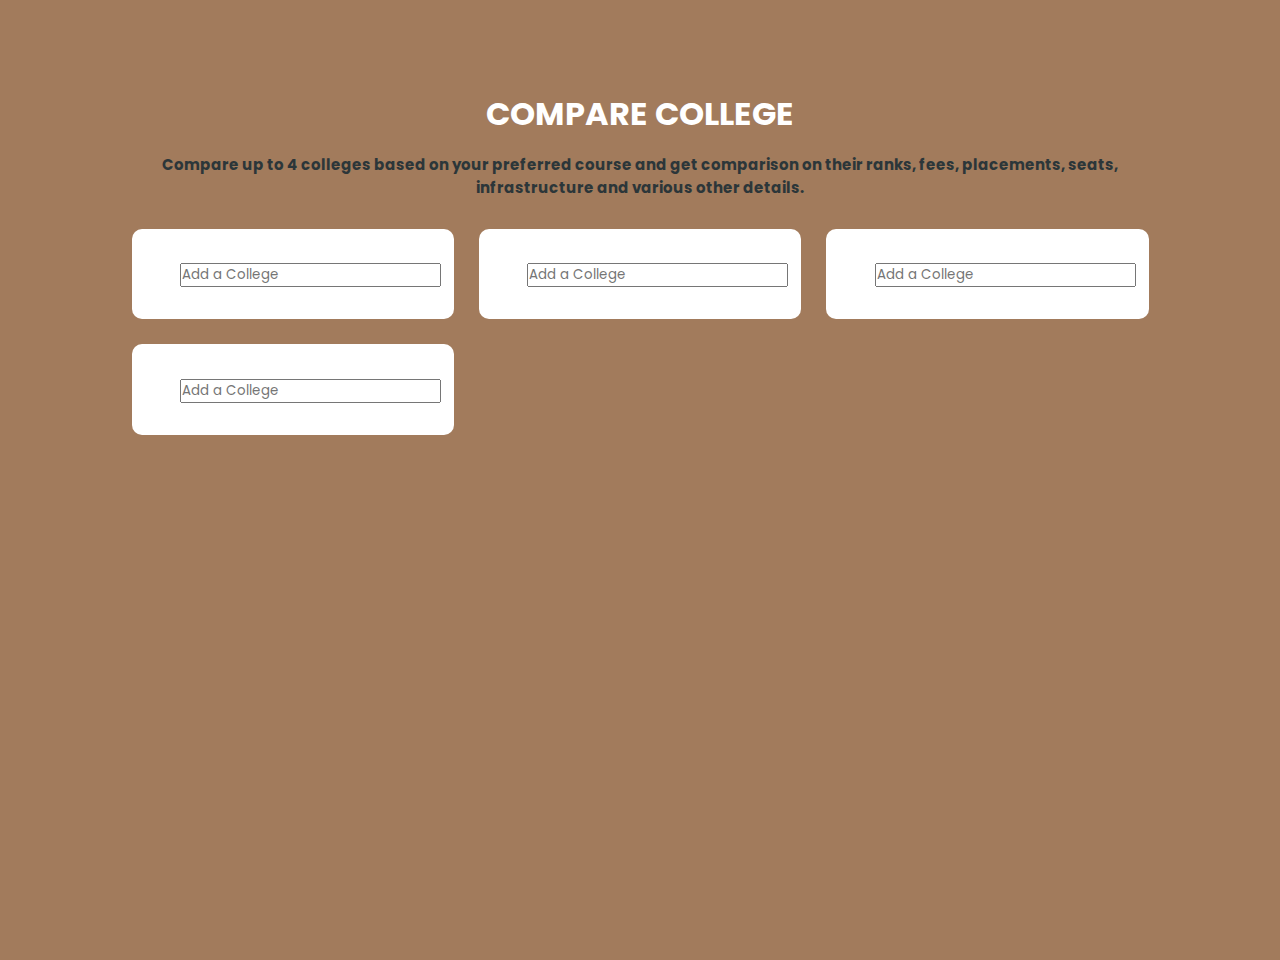
==== compare.html @ cab6f159 "First commit" ====
<!DOCTYPE html>
<html lang="en">
<head>
    <meta charset="UTF-8">
    <meta http-equiv="X-UA-Compatible" content="IE=edge">
    <meta name="viewport" content="width=device-width, initial-scale=1.0">
    <title>MINOR</title>
    <link rel="stylesheet" href="compare.css">
</head>
<body>
    <div class="container">
        <h2>COMPARE COLLEGE
        <p>Compare up to 4 colleges based on your preferred course and get comparison on their ranks, fees, placements, seats, infrastructure and various other details.</p>
    </h2>
        <div class="compare-row">
        <div class="compare-col">
            <input class="input" type="search" placeholder="Add a College">
        </div>
        <div class="compare-col">
            <input class="input" type="search" placeholder="Add a College">
        </div>
        <div class="compare-col">
            <input class="input" type="search" placeholder="Add a College">
        </div>
        <div class="compare-col">
            <input class="input" type="search" placeholder="Add a College">
        </div>
    </div>
    </div>
    <table>

        <tr>
            
        </tr>
    </table>
</body>
</html>
---- compare.css ----
@import url('https://fonts.googleapis.com/css?family=Poppins:400,500,600,700&display=swap');
*{
    margin:0;
    padding:0;
    font-family: 'Poppins', sans-serif;
    box-sizing: border-box;
}

body {
    height: 100%; 
    width: 100%;
    display:block; 
    align-items:center;
    justify-content: center;
    background: #A27B5C;
    padding: 30px;
    /* background: url("") no-repeat center;
    background-size: cover; */
}

.container{
    padding: 45px;
    align-items: center;
    width: 100%;
    min-height: 100vh;
    background: #A27B5C;
}

.container h2{
    color: #fff;
    font-size: 32px;
    padding: 15px;
    text-align: center;
}

.container p{
    color: #2C3639;
    font-size: 15px;
    padding: 15px;
    text-align: center;
}

.compare-row{
    width: 90%;
    border-style: dashed;
    border:#2C3639;
    max-width: 1100px;
    min-height: 200px; 
    margin: auto;
    display: grid;
    grid-template-columns: repeat(auto-fit, minmax(250px, 1fr));
    grid-gap: 25px;
}

.compare-col{
    background: #fff;
    border-style: dashed;
    border:#2C3639;
    width:auto;
    padding: 10% 15%;
    border-radius: 10px;
    color: #fff;
    text-align: center;
}
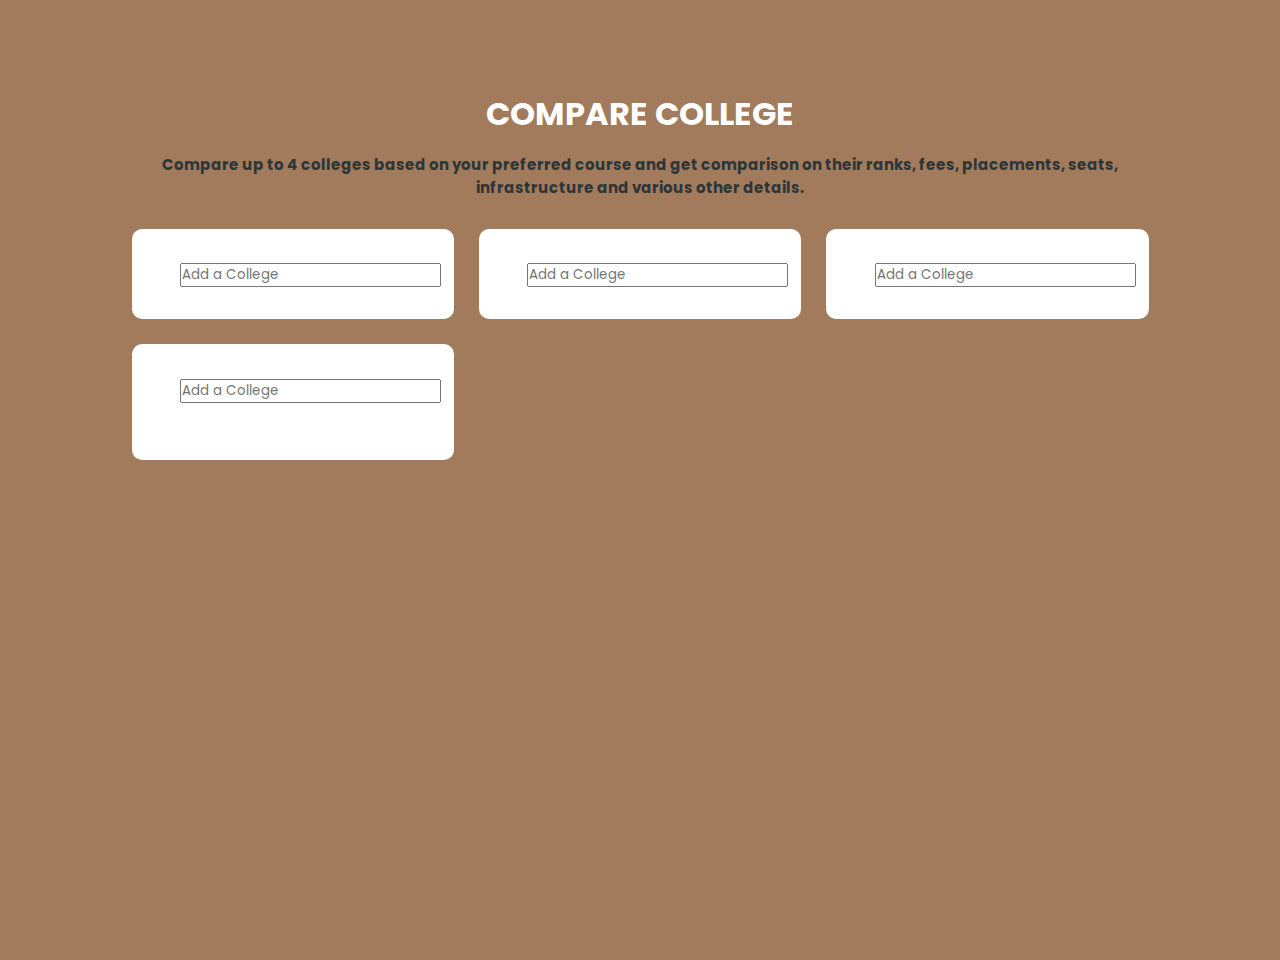
==== commit 96f04c28: "login page" ====
--- a/compare.html
+++ b/compare.html
@@ -24,13 +24,14 @@
         </div>
         <div class="compare-col">
             <input class="input" type="search" placeholder="Add a College">
+            kk
         </div>
     </div>
     </div>
     <table>
 
         <tr>
-            
+
         </tr>
     </table>
 </body>
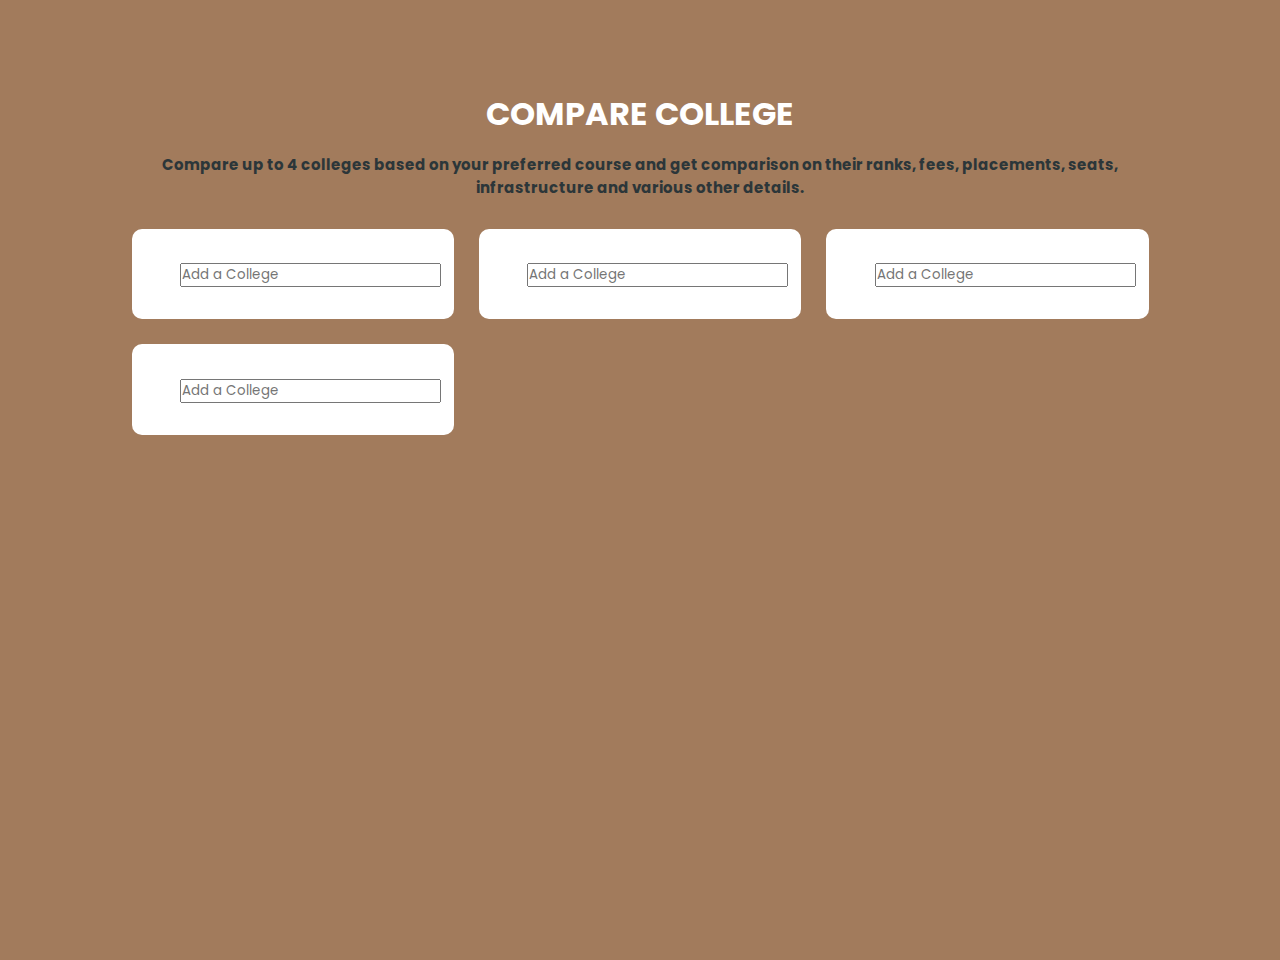
==== commit 9bd60bfb: "login page" ====
--- a/compare.html
+++ b/compare.html
@@ -24,7 +24,7 @@
         </div>
         <div class="compare-col">
             <input class="input" type="search" placeholder="Add a College">
-            kk
+        
         </div>
     </div>
     </div>
